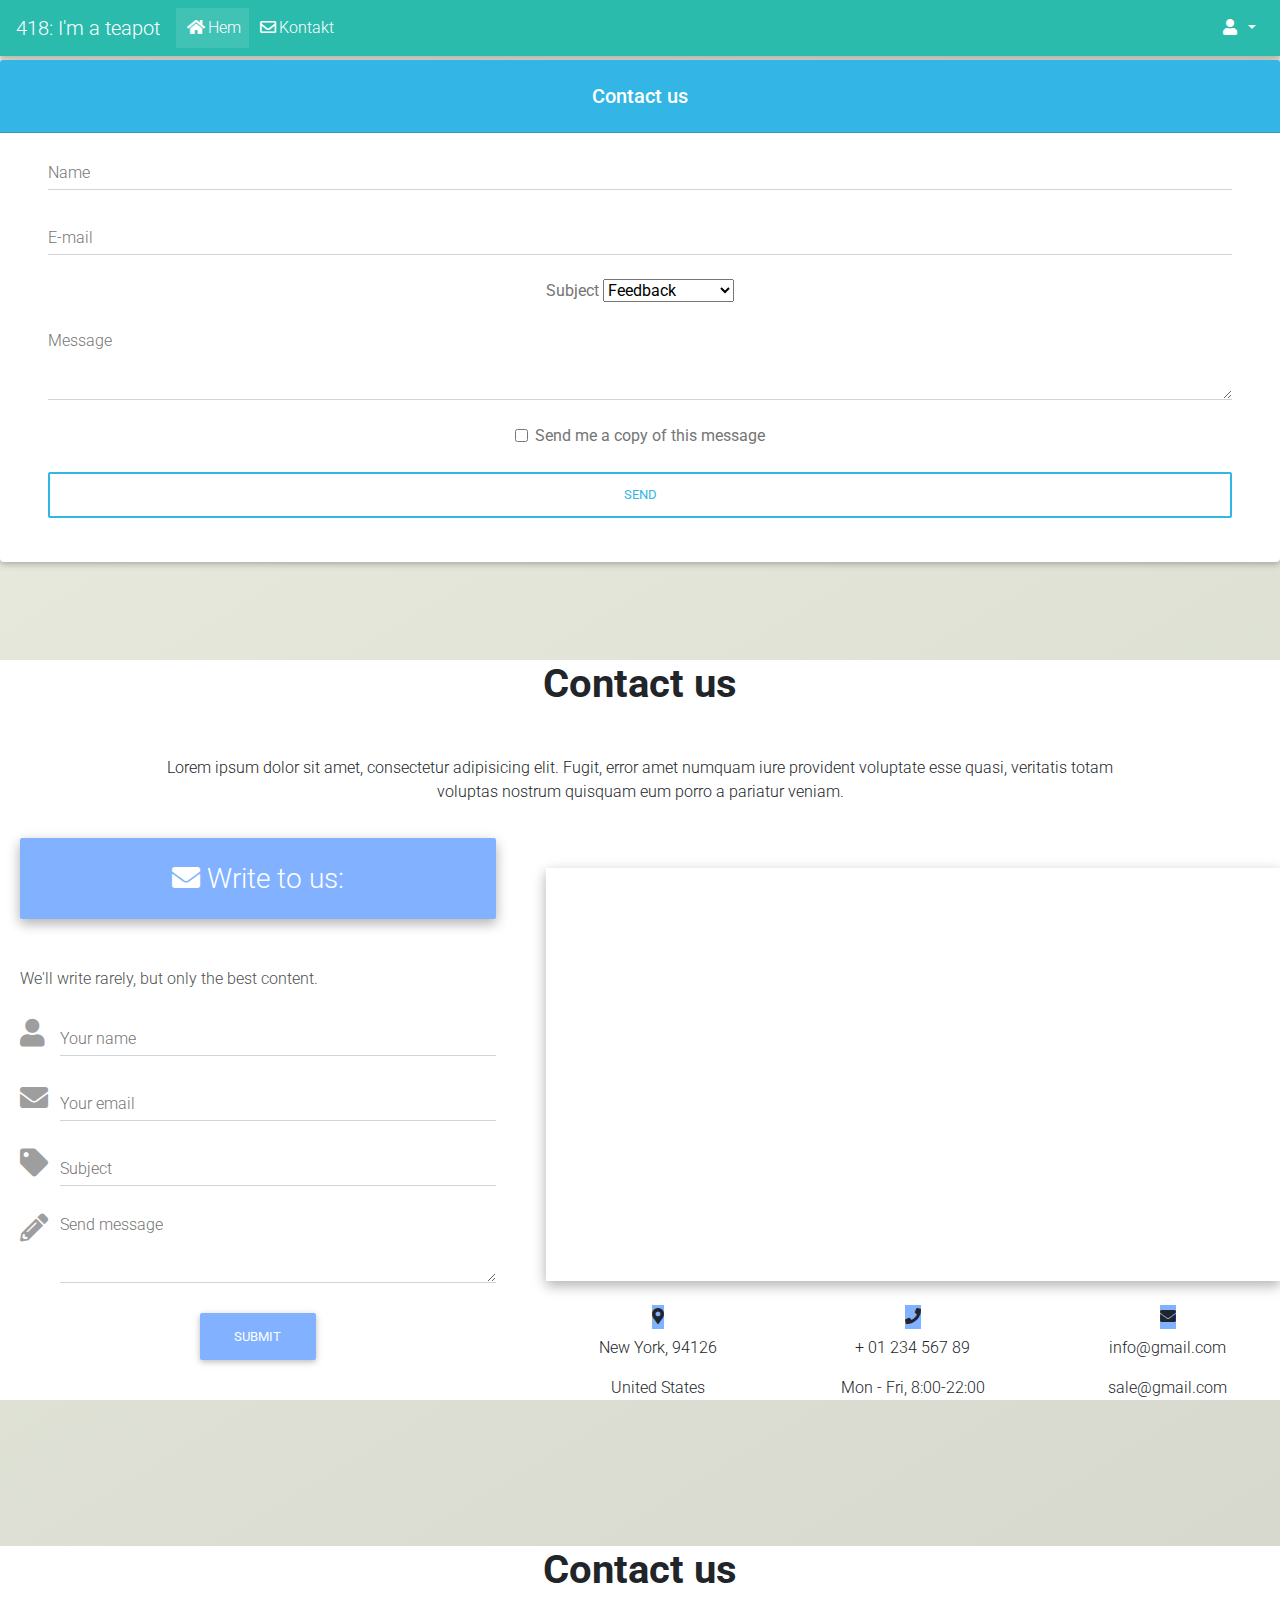
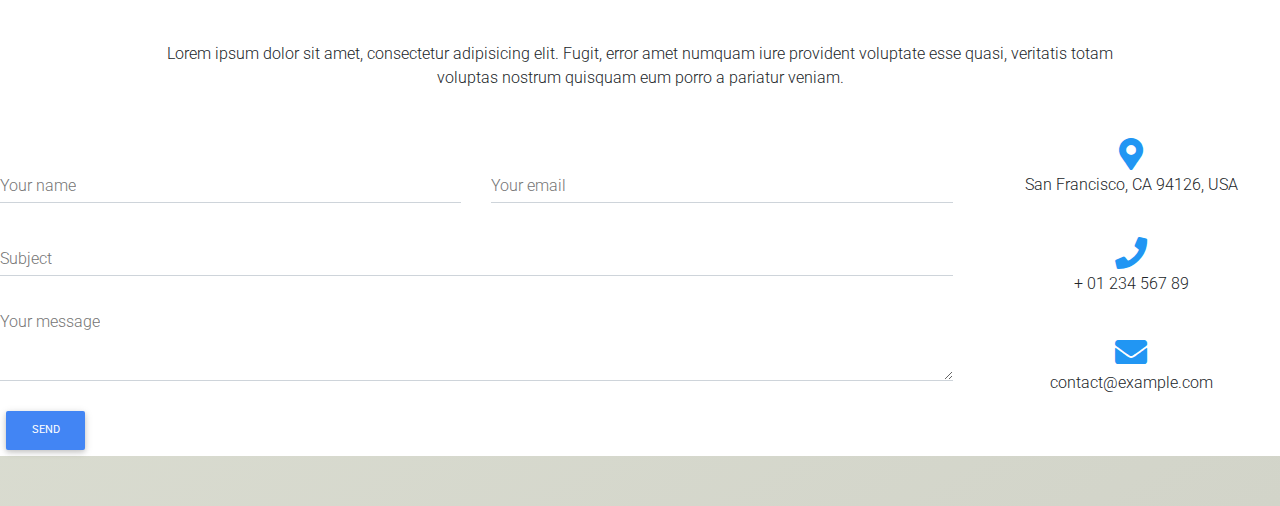
==== contact.html @ ad26745b "Contact förslag" ====
<!DOCTYPE html>

<html lang="en">
<head>
  <meta charset="UTF-8">
  <meta name="viewport" content="width=device-width, initial-scale=1, shrink-to-fit=no">
  <meta http-equiv="X-UA-Compatible" content="IE=edge, chrome=1"> 
  <title>418 I'm a teapot</title>
  <meta name="description" content="x">
  <meta name="author" content="Johanna Erlandsson">
  <link rel="icon" type="image/png" sizes="16x16" href="teapot.png"> 
 
  

<!-- mdboostrap-->

<title>Material Design for Bootstrap</title>

<!-- Font Awesome -->
<link rel="stylesheet" href="https://use.fontawesome.com/releases/v5.11.2/css/all.css">
<link rel="stylesheet" href="https://cdnjs.cloudflare.com/ajax/libs/font-awesome/4.7.0/css/font-awesome.min.css">
<!-- Google Fonts Roboto -->
<link rel="stylesheet" href="https://fonts.googleapis.com/css?family=Roboto:300,400,500,700&display=swap">
<!-- Bootstrap core CSS -->
<link rel="stylesheet" href="css/bootstrap.min.css">
<!-- Material Design Bootstrap -->
<link rel="stylesheet" href="css/mdb.min.css">
 <!-- My CSS -->
<link rel="stylesheet" href="main.css">
<link rel="stylesheet" href="css/style.css">
<!--style>
  body {
    background-color: #2e2e2e;
  }
  .text-poppy-red {
    color: #ef5350 !important;
  }
  .btn-poppy-red {
    background-color: #ef5350 !important;
  }
  .bg-poppy-red {
    background-color: #ef5350 !important;
  }
</style-->

</head>
<body>
  <!--Main Navigation-->
  <header>
  <!--Navbar -->
    <nav class="mb-1 navbar navbar-expand-lg navbar-dark default-color">
    <a class="navbar-brand" href="#">418: I'm a teapot</a>
    <button class="navbar-toggler" type="button" data-toggle="collapse" data-target="#navbarSupportedContent-333"
    aria-controls="navbarSupportedContent-333" aria-expanded="false" aria-label="Toggle navigation">
      <span class="navbar-toggler-icon"></span>
    </button>
    <div class="collapse navbar-collapse" id="navbarSupportedContent-333">
      <ul class="navbar-nav mr-auto">
        <li class="nav-item active">
          <a class="nav-link" href="inloggad.html" title="Hem"><i class="fas fa-home"></i>Hem
            <span class="sr-only">(current)</span>
          </a>
        </li>
        <li class="nav-item">
          <a class="nav-link" href="contact.html" title="Kontakt"><i class="far fa-envelope"></i>Kontakt</a>
        </li>
      </ul>
      <ul class="navbar-nav ml-auto nav-flex-icons">
        <li class="nav-item dropdown" title="Min profil">
          <a class="nav-link dropdown-toggle" id="navbarDropdownMenuLink-333" data-toggle="dropdown"
          aria-haspopup="true" aria-expanded="false">
            <i class="fas fa-user"></i>
          </a>
          <div class="dropdown-menu dropdown-menu-right dropdown-default"
          aria-labelledby="navbarDropdownMenuLink-333">
            <a class="dropdown-item" href="#">Action</a>
            <a class="dropdown-item" href="#">Another action</a>
            <a class="dropdown-item" href="index.html">Logga ut</a>
          </div>
        </li>
      </ul>
    </div>
    </nav>
<!--/.Navbar -->
  </header>
  <!--Main Navigation-->
  
  <!--Main layout-->
  <main>
  
  <!-- Material form contact -->
<div class="card">

  <h5 class="card-header info-color white-text text-center py-4">
      <strong>Contact us</strong>
  </h5>

  <!--Card content-->
  <div class="card-body px-lg-5 pt-0">

      <!-- Form -->
      <form class="text-center" style="color: #757575;" action="#!">

          <!-- Name -->
          <div class="md-form mt-3">
              <input type="text" id="materialContactFormName" class="form-control">
              <label for="materialContactFormName">Name</label>
          </div>

          <!-- E-mail -->
          <div class="md-form">
              <input type="email" id="materialContactFormEmail" class="form-control">
              <label for="materialContactFormEmail">E-mail</label>
          </div>

          <!-- Subject -->
          <span>Subject</span>
          <select class="mdb-select">
              <option value="" disabled>Choose option</option>
              <option value="1" selected>Feedback</option>
              <option value="2">Report a bug</option>
              <option value="3">Feature request</option>
              <option value="4">Feature request</option>
          </select>

          <!--Message-->
          <div class="md-form">
              <textarea id="materialContactFormMessage" class="form-control md-textarea" rows="3"></textarea>
              <label for="materialContactFormMessage">Message</label>
          </div>

          <!-- Copy -->
          <div class="form-check">
              <input type="checkbox" class="form-check-input" id="materialContactFormCopy">
              <label class="form-check-label" for="materialContactFormCopy">Send me a copy of this message</label>
          </div>

          <!-- Send button -->
          <button class="btn btn-outline-info btn-rounded btn-block z-depth-0 my-4 waves-effect" type="submit">Send</button>

      </form>
      <!-- Form -->

  </div>
</main>


<div style="height: 50px;"></div>

<main>
<!-- Section: Contact v.1 -->
<section class="my-5">

  <!-- Section heading -->
  <h2 class="h1-responsive font-weight-bold text-center my-5">Contact us</h2>
  <!-- Section description -->
  <p class="text-center w-responsive mx-auto pb-5">Lorem ipsum dolor sit amet, consectetur adipisicing elit.
    Fugit, error amet numquam iure provident voluptate esse quasi, veritatis totam voluptas nostrum quisquam
    eum porro a pariatur veniam.</p>

  <!-- Grid row -->
  <div class="row">

    <!-- Grid column -->
    <div class="col-lg-5 mb-lg-0 mb-4">

      <!-- Form with header -->
      <div class="card2">
        <div class="card-body">
          <!-- Header -->
          <div class="form-header blue accent-1">
            <h3 class="mt-2"><i class="fas fa-envelope"></i> Write to us:</h3>
          </div>
          <p class="dark-grey-text">We'll write rarely, but only the best content.</p>
          <!-- Body -->
          <div class="md-form">
            <i class="fas fa-user prefix grey-text"></i>
            <input type="text" id="form-name" class="form-control">
            <label for="form-name">Your name</label>
          </div>
          <div class="md-form">
            <i class="fas fa-envelope prefix grey-text"></i>
            <input type="text" id="form-email" class="form-control">
            <label for="form-email">Your email</label>
          </div>
          <div class="md-form">
            <i class="fas fa-tag prefix grey-text"></i>
            <input type="text" id="form-Subject" class="form-control">
            <label for="form-Subject">Subject</label>
          </div>
          <div class="md-form">
            <i class="fas fa-pencil-alt prefix grey-text"></i>
            <textarea id="form-text" class="form-control md-textarea" rows="3"></textarea>
            <label for="form-text">Send message</label>
          </div>
          <div class="text-center">
            <button class="btn btn-light-blue">Submit</button>
          </div>
        </div>
      </div>
      <!-- Form with header -->

    </div>
    <!-- Grid column -->

    <!-- Grid column -->
    <div class="col-lg-7">

      <!--Google map-->
      <div id="map-container-section" class="z-depth-1-half map-container-section mb-4" style="height: 400px">
        <iframe src="https://maps.google.com/maps?q=Manhatan&t=&z=15&ie=UTF8&iwloc=&output=embed" frameborder="0"
          style="border:0" allowfullscreen></iframe>
      </div>
      <!-- Buttons-->
      <div class="row text-center">
        <div class="col-md-4">
          <a class="btn-floating blue accent-1">
            <i class="fas fa-map-marker-alt"></i>
          </a>
          <p>New York, 94126</p>
          <p class="mb-md-0">United States</p>
        </div>
        <div class="col-md-4">
          <a class="btn-floating blue accent-1">
            <i class="fas fa-phone"></i>
          </a>
          <p>+ 01 234 567 89</p>
          <p class="mb-md-0">Mon - Fri, 8:00-22:00</p>
        </div>
        <div class="col-md-4">
          <a class="btn-floating blue accent-1">
            <i class="fas fa-envelope"></i>
          </a>
          <p>info@gmail.com</p>
          <p class="mb-0">sale@gmail.com</p>
        </div>
      </div>

    </div>
    <!-- Grid column -->

  </div>
  <!-- Grid row -->

</section>
<!-- Section: Contact v.1 -->
</main>

<div style="height: 50px;"></div>

<main>
<!-- Section: Contact v.2 -->
<section class="my-card">

  <!-- Section heading -->
  <h2 class="h1-responsive font-weight-bold text-center my-5">Contact us</h2>
  <!-- Section description -->
  <p class="text-center w-responsive mx-auto mb-5">Lorem ipsum dolor sit amet, consectetur adipisicing elit.
    Fugit, error amet numquam iure provident voluptate esse quasi, veritatis totam voluptas nostrum quisquam
    eum porro a pariatur veniam.</p>

  <!-- Grid row -->
  <div class="row">

    <!-- Grid column -->
    <div class="col-md-9 mb-md-0 mb-5">

      <form>

        <!-- Grid row -->
        <div class="row">

          <!-- Grid column -->
          <div class="col-md-6">
            <div class="md-form mb-0">
              <input type="text" id="contact-name" class="form-control">
              <label for="contact-name" class="">Your name</label>
            </div>
          </div>
          <!-- Grid column -->

          <!-- Grid column -->
          <div class="col-md-6">
            <div class="md-form mb-0">
              <input type="text" id="contact-email" class="form-control">
              <label for="contact-email" class="">Your email</label>
            </div>
          </div>
          <!-- Grid column -->

        </div>
        <!-- Grid row -->

        <!-- Grid row -->
        <div class="row">

          <!-- Grid column -->
          <div class="col-md-12">
            <div class="md-form mb-0">
              <input type="text" id="contact-Subject" class="form-control">
              <label for="contact-Subject" class="">Subject</label>
            </div>
          </div>
          <!-- Grid column -->

        </div>
        <!-- Grid row -->

        <!-- Grid row -->
        <div class="row">

          <!-- Grid column -->
          <div class="col-md-12">
            <div class="md-form">
              <textarea id="contact-message" class="form-control md-textarea" rows="3"></textarea>
              <label for="contact-message">Your message</label>
            </div>
          </div>
          <!-- Grid column -->

        </div>
        <!-- Grid row -->

      </form>

      <div class="text-center text-md-left">
        <a class="btn btn-primary btn-md">Send</a>
      </div>

    </div>
    <!-- Grid column -->

    <!-- Grid column -->
    <div class="col-md-3 text-center">
      <ul class="list-unstyled mb-0">
        <li>
          <i class="fas fa-map-marker-alt fa-2x blue-text"></i>
          <p>San Francisco, CA 94126, USA</p>
        </li>
        <li>
          <i class="fas fa-phone fa-2x mt-4 blue-text"></i>
          <p>+ 01 234 567 89</p>
        </li>
        <li>
          <i class="fas fa-envelope fa-2x mt-4 blue-text"></i>
          <p class="mb-0">contact@example.com</p>
        </li>
      </ul>
    </div>
    <!-- Grid column -->

  </div>
  <!-- Grid row -->

</section>
<!-- Section: Contact v.2 -->
</main>

<div style="height: 50px;"></div>

  
  
  <!--Footer-->
  <footer>
  
  </footer>
  <!--Footer-->
    <!-- End your project here-->
  
    <!-- jQuery -->
    <script type="text/javascript" src="js/jquery.min.js"></script>
    <!-- Bootstrap tooltips -->
    <script type="text/javascript" src="js/popper.min.js"></script>
    <!-- Bootstrap core JavaScript -->
    <script type="text/javascript" src="js/bootstrap.min.js"></script>
    <!-- MDB core JavaScript -->
    <script type="text/javascript" src="js/mdb.min.js"></script>
    <!-- Your custom scripts (optional) -->
    <script type="text/javascript"></script>
  
  </body>
</html>
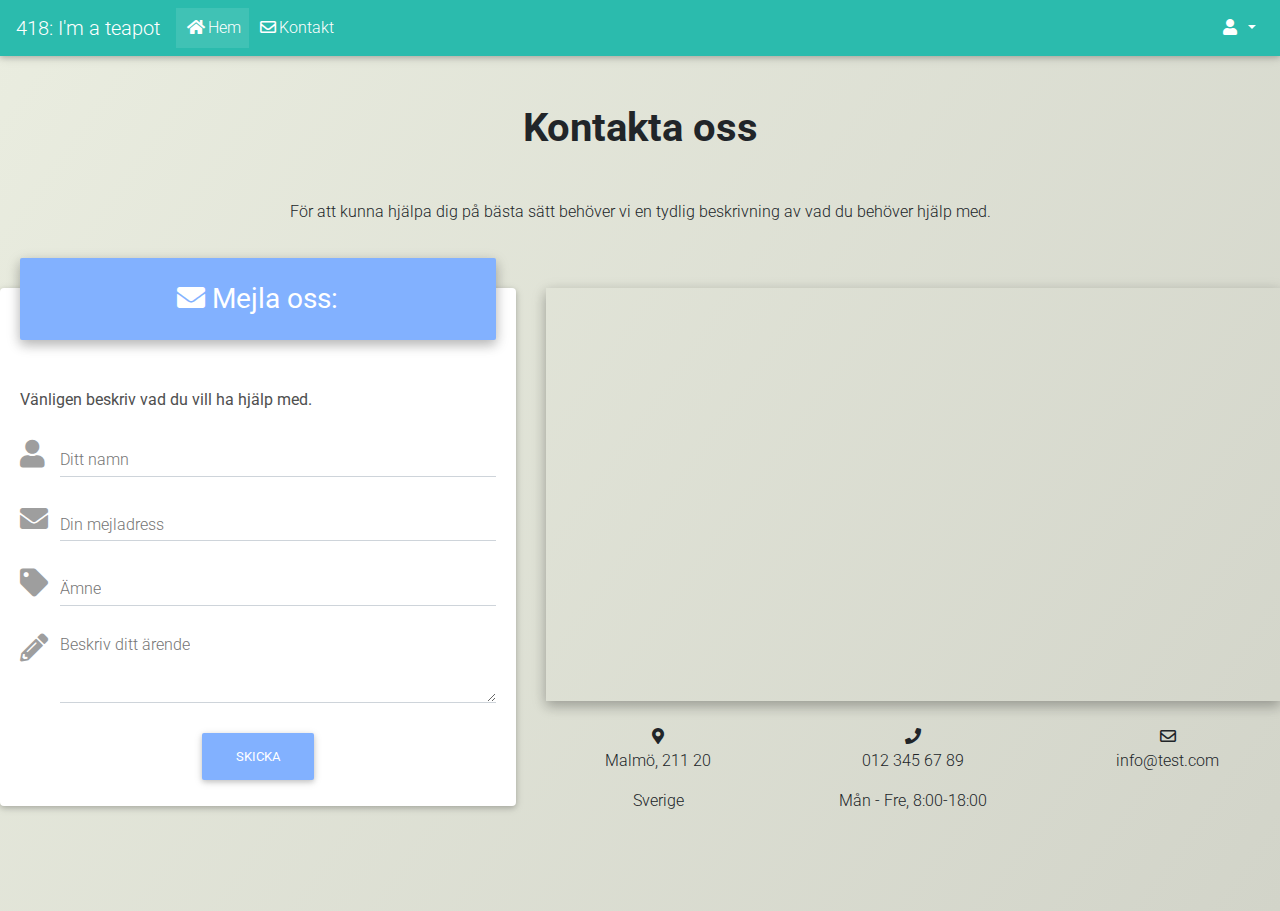
==== commit 4a91ba3f: "uppdaterad kontakta oss" ====
--- a/contact.html
+++ b/contact.html
@@ -28,20 +28,6 @@
  <!-- My CSS -->
 <link rel="stylesheet" href="main.css">
 <link rel="stylesheet" href="css/style.css">
-<!--style>
-  body {
-    background-color: #2e2e2e;
-  }
-  .text-poppy-red {
-    color: #ef5350 !important;
-  }
-  .btn-poppy-red {
-    background-color: #ef5350 !important;
-  }
-  .bg-poppy-red {
-    background-color: #ef5350 !important;
-  }
-</style-->
 
 </head>
 <body>
@@ -84,253 +70,148 @@
 <!--/.Navbar -->
   </header>
   <!--Main Navigation-->
-  
-  <!--Main layout-->
   <main>
-  
-  <!-- Material form contact -->
-<div class="card">
-
-  <h5 class="card-header info-color white-text text-center py-4">
-      <strong>Contact us</strong>
-  </h5>
-
-  <!--Card content-->
-  <div class="card-body px-lg-5 pt-0">
-
-      <!-- Form -->
-      <form class="text-center" style="color: #757575;" action="#!">
-
-          <!-- Name -->
-          <div class="md-form mt-3">
-              <input type="text" id="materialContactFormName" class="form-control">
-              <label for="materialContactFormName">Name</label>
-          </div>
-
-          <!-- E-mail -->
-          <div class="md-form">
-              <input type="email" id="materialContactFormEmail" class="form-control">
-              <label for="materialContactFormEmail">E-mail</label>
-          </div>
-
-          <!-- Subject -->
-          <span>Subject</span>
-          <select class="mdb-select">
-              <option value="" disabled>Choose option</option>
-              <option value="1" selected>Feedback</option>
-              <option value="2">Report a bug</option>
-              <option value="3">Feature request</option>
-              <option value="4">Feature request</option>
-          </select>
-
-          <!--Message-->
-          <div class="md-form">
-              <textarea id="materialContactFormMessage" class="form-control md-textarea" rows="3"></textarea>
-              <label for="materialContactFormMessage">Message</label>
-          </div>
-
-          <!-- Copy -->
-          <div class="form-check">
-              <input type="checkbox" class="form-check-input" id="materialContactFormCopy">
-              <label class="form-check-label" for="materialContactFormCopy">Send me a copy of this message</label>
-          </div>
-
-          <!-- Send button -->
-          <button class="btn btn-outline-info btn-rounded btn-block z-depth-0 my-4 waves-effect" type="submit">Send</button>
-
-      </form>
-      <!-- Form -->
-
-  </div>
-</main>
-
-
-<div style="height: 50px;"></div>
-
-<main>
-<!-- Section: Contact v.1 -->
-<section class="my-5">
-
-  <!-- Section heading -->
-  <h2 class="h1-responsive font-weight-bold text-center my-5">Contact us</h2>
-  <!-- Section description -->
-  <p class="text-center w-responsive mx-auto pb-5">Lorem ipsum dolor sit amet, consectetur adipisicing elit.
-    Fugit, error amet numquam iure provident voluptate esse quasi, veritatis totam voluptas nostrum quisquam
-    eum porro a pariatur veniam.</p>
-
-  <!-- Grid row -->
-  <div class="row">
-
+  <!-- Section: Contact v.1 -->
+    <section class="my-5">
+
+    <!-- Section heading -->
+    <h2 class="h1-responsive font-weight-bold text-center my-5">Kontakta oss</h2>
+    <!-- Section description -->
+    <p class="text-center w-responsive mx-auto pb-5">För att kunna hjälpa dig på bästa sätt 
+    behöver vi en tydlig beskrivning av vad du behöver hjälp med.</p>
+
+    <!-- Grid row -->
+    <div class="row">
+
+      <!-- Grid column -->
+      <div class="col-lg-5 mb-lg-0 mb-4">
+        <!-- Form with header -->
+        <div class="card">
+          <div class="card-body">
+            <!-- Header -->
+            <div class="form-header blue accent-1">
+              <h3 class="mt-2"><i class="fas fa-envelope"></i> Mejla oss:</h3>
+            </div>
+            <p class="dark-grey-text">Vänligen beskriv vad du vill ha hjälp med.</p>
+            <!-- Body -->
+            <div class="md-form">
+              <i class="fas fa-user prefix grey-text"></i>
+              <input type="text" id="form-name" class="form-control">
+              <label for="form-name">Ditt namn</label>
+            </div>
+            <div class="md-form">
+              <i class="fas fa-envelope prefix grey-text"></i>
+              <input type="text" id="form-email" class="form-control">
+              <label for="form-email">Din mejladress</label>
+            </div>
+            <div class="md-form">
+              <i class="fas fa-tag prefix grey-text"></i>
+              <input type="text" id="form-Subject" class="form-control">
+              <label for="form-Subject">Ämne</label>
+            </div>
+            <div class="md-form">
+              <i class="fas fa-pencil-alt prefix grey-text"></i>
+              <textarea id="form-text" class="form-control md-textarea" rows="3"></textarea>
+              <label for="form-text">Beskriv ditt ärende</label>
+            </div>
+            <div class="text-center">
+              <button class="btn btn-light-blue">Skicka</button>
+            </div>
+          </div>
+        </div>
+        <!-- Form with header -->
+
+      </div>
+      <!-- Grid column -->
+
+      <!-- Grid column -->
+      <div class="col-lg-7">
+
+        <!--Google map-->
+        <div id="map-container-section" class="z-depth-1-half map-container-section mb-4" style="height: 400px">
+          <!--iframe src="https://maps.google.com/maps?q=Manhatan&t=&z=15&ie=UTF8&iwloc=&output=embed" frameborder="0"
+          style="border:0" allowfullscreen></iframe-->
+          <!--iframe src="https://www.google.com/maps/embed?pb=!1m18!1m12!1m3!1d48376.39501495109!2d12.5657723660058!3d55.647844411024685!2m3!1f0!2f0!3f0!3m2!1i1024!2i768!4f13.1!3m3!1m2!1s0x465305a574c491ff%3A0xd3a905dfbd4888e5!2zTWFsbcO2!5e0!3m2!1ssv!2sse!4v1606817657756!5m2!1ssv!2sse" 
+          width="600" height="450" frameborder="0" style="border:0;" allowfullscreen="" aria-hidden="false" tabindex="0"></iframe-->
+          <iframe src="https://www.google.com/maps/embed?pb=!1m18!1m12!1m3!1d4501.836020684566!2d12.998178504210436!3d55.609899442023014!2m3!1f0!2f0!3f0!3m2!1i1024!2i768!4f13.1!3m3!1m2!1s0x4653a3fbe478e801%3A0xb97fde100fa8935c!2sMalm%C3%B6%20centralstation%2C%20211%2020%20Malm%C3%B6!5e0!3m2!1ssv!2sse!4v1606817786227!5m2!1ssv!2sse" 
+          width="600" height="450" frameborder="0" style="border:0;" allowfullscreen="" aria-hidden="false" tabindex="0"></iframe>
+        </div>
+        <!-- Buttons-->
+        <div class="row text-center">
+        <div class="col-md-4">
+          <!--a class="btn-floating blue accent-1"-->
+          <i class="fas fa-map-marker-alt"></i>
+          </a>
+          <p>Malmö, 211 20</p>
+          <p class="mb-md-0">Sverige</p>
+        </div>
+        <div class="col-md-4">
+          <!--a class="btn-floating blue accent-1"-->
+          <i class="fas fa-phone"></i>
+          </a>
+          <p>012 345 67 89</p>
+          <p class="mb-md-0">Mån - Fre, 8:00-18:00</p>
+        </div>
+        <div class="col-md-4">
+          <!--<a class="btn-floating blue accent-1"-->
+          <i class="far fa-envelope"></i>
+          </a>
+          <p>info@test.com</p>
+        </div>
+      </div>
+    </div>
     <!-- Grid column -->
-    <div class="col-lg-5 mb-lg-0 mb-4">
-
-      <!-- Form with header -->
-      <div class="card2">
-        <div class="card-body">
-          <!-- Header -->
-          <div class="form-header blue accent-1">
-            <h3 class="mt-2"><i class="fas fa-envelope"></i> Write to us:</h3>
-          </div>
-          <p class="dark-grey-text">We'll write rarely, but only the best content.</p>
-          <!-- Body -->
-          <div class="md-form">
-            <i class="fas fa-user prefix grey-text"></i>
-            <input type="text" id="form-name" class="form-control">
-            <label for="form-name">Your name</label>
-          </div>
-          <div class="md-form">
-            <i class="fas fa-envelope prefix grey-text"></i>
-            <input type="text" id="form-email" class="form-control">
-            <label for="form-email">Your email</label>
-          </div>
-          <div class="md-form">
-            <i class="fas fa-tag prefix grey-text"></i>
-            <input type="text" id="form-Subject" class="form-control">
-            <label for="form-Subject">Subject</label>
-          </div>
-          <div class="md-form">
-            <i class="fas fa-pencil-alt prefix grey-text"></i>
-            <textarea id="form-text" class="form-control md-textarea" rows="3"></textarea>
-            <label for="form-text">Send message</label>
-          </div>
-          <div class="text-center">
-            <button class="btn btn-light-blue">Submit</button>
-          </div>
-        </div>
-      </div>
-      <!-- Form with header -->
-
-    </div>
-    <!-- Grid column -->
-
-    <!-- Grid column -->
-    <div class="col-lg-7">
-
-      <!--Google map-->
-      <div id="map-container-section" class="z-depth-1-half map-container-section mb-4" style="height: 400px">
-        <iframe src="https://maps.google.com/maps?q=Manhatan&t=&z=15&ie=UTF8&iwloc=&output=embed" frameborder="0"
-          style="border:0" allowfullscreen></iframe>
-      </div>
-      <!-- Buttons-->
-      <div class="row text-center">
-        <div class="col-md-4">
-          <a class="btn-floating blue accent-1">
-            <i class="fas fa-map-marker-alt"></i>
-          </a>
-          <p>New York, 94126</p>
-          <p class="mb-md-0">United States</p>
-        </div>
-        <div class="col-md-4">
-          <a class="btn-floating blue accent-1">
-            <i class="fas fa-phone"></i>
-          </a>
-          <p>+ 01 234 567 89</p>
-          <p class="mb-md-0">Mon - Fri, 8:00-22:00</p>
-        </div>
-        <div class="col-md-4">
-          <a class="btn-floating blue accent-1">
-            <i class="fas fa-envelope"></i>
-          </a>
-          <p>info@gmail.com</p>
-          <p class="mb-0">sale@gmail.com</p>
-        </div>
-      </div>
-
-    </div>
-    <!-- Grid column -->
-
   </div>
   <!-- Grid row -->
-
 </section>
 <!-- Section: Contact v.1 -->
 </main>
 
-<div style="height: 50px;"></div>
-
+<!--
 <main>
-<!-- Section: Contact v.2 -->
 <section class="my-card">
-
-  <!-- Section heading -->
   <h2 class="h1-responsive font-weight-bold text-center my-5">Contact us</h2>
-  <!-- Section description -->
   <p class="text-center w-responsive mx-auto mb-5">Lorem ipsum dolor sit amet, consectetur adipisicing elit.
     Fugit, error amet numquam iure provident voluptate esse quasi, veritatis totam voluptas nostrum quisquam
     eum porro a pariatur veniam.</p>
-
-  <!-- Grid row -->
   <div class="row">
-
-    <!-- Grid column -->
     <div class="col-md-9 mb-md-0 mb-5">
-
       <form>
-
-        <!-- Grid row -->
         <div class="row">
-
-          <!-- Grid column -->
           <div class="col-md-6">
             <div class="md-form mb-0">
               <input type="text" id="contact-name" class="form-control">
               <label for="contact-name" class="">Your name</label>
             </div>
           </div>
-          <!-- Grid column -->
-
-          <!-- Grid column -->
           <div class="col-md-6">
             <div class="md-form mb-0">
               <input type="text" id="contact-email" class="form-control">
               <label for="contact-email" class="">Your email</label>
             </div>
           </div>
-          <!-- Grid column -->
-
-        </div>
-        <!-- Grid row -->
-
-        <!-- Grid row -->
+        </div>
         <div class="row">
-
-          <!-- Grid column -->
           <div class="col-md-12">
             <div class="md-form mb-0">
               <input type="text" id="contact-Subject" class="form-control">
               <label for="contact-Subject" class="">Subject</label>
             </div>
           </div>
-          <!-- Grid column -->
-
-        </div>
-        <!-- Grid row -->
-
-        <!-- Grid row -->
+        </div>
         <div class="row">
-
-          <!-- Grid column -->
           <div class="col-md-12">
             <div class="md-form">
               <textarea id="contact-message" class="form-control md-textarea" rows="3"></textarea>
               <label for="contact-message">Your message</label>
             </div>
           </div>
-          <!-- Grid column -->
-
-        </div>
-        <!-- Grid row -->
-
+        </div>
       </form>
-
       <div class="text-center text-md-left">
         <a class="btn btn-primary btn-md">Send</a>
       </div>
-
-    </div>
-    <!-- Grid column -->
-
-    <!-- Grid column -->
+    </div>
     <div class="col-md-3 text-center">
       <ul class="list-unstyled mb-0">
         <li>
@@ -347,14 +228,10 @@
         </li>
       </ul>
     </div>
-    <!-- Grid column -->
-
   </div>
-  <!-- Grid row -->
-
 </section>
-<!-- Section: Contact v.2 -->
 </main>
+-->
 
 <div style="height: 50px;"></div>
 
--- a/css/style.css
+++ b/css/style.css
@@ -1,5 +1,9 @@
+.body{
+    background-color: white;
+}
 .my-5{
-    background-color: white;
+    /*background-color: white;*/
+    margin: auto;
 }
 
 .form-header{
@@ -12,13 +16,6 @@
     -webkit-box-shadow: 0 5px 11px 0 rgba(0,0,0,0.18), 0 4px 15px 0 rgba(0,0,0,0.15);
     box-shadow: 0 5px 11px 0 rgba(0,0,0,0.18), 0 4px 15px 0 rgba(0,0,0,0.15);
 }
-
-.my-card{
-    background-color: white;
-    margin: auto;
-}
-
-
 .map-container-section {
     overflow:hidden;
     padding-bottom:56.25%;
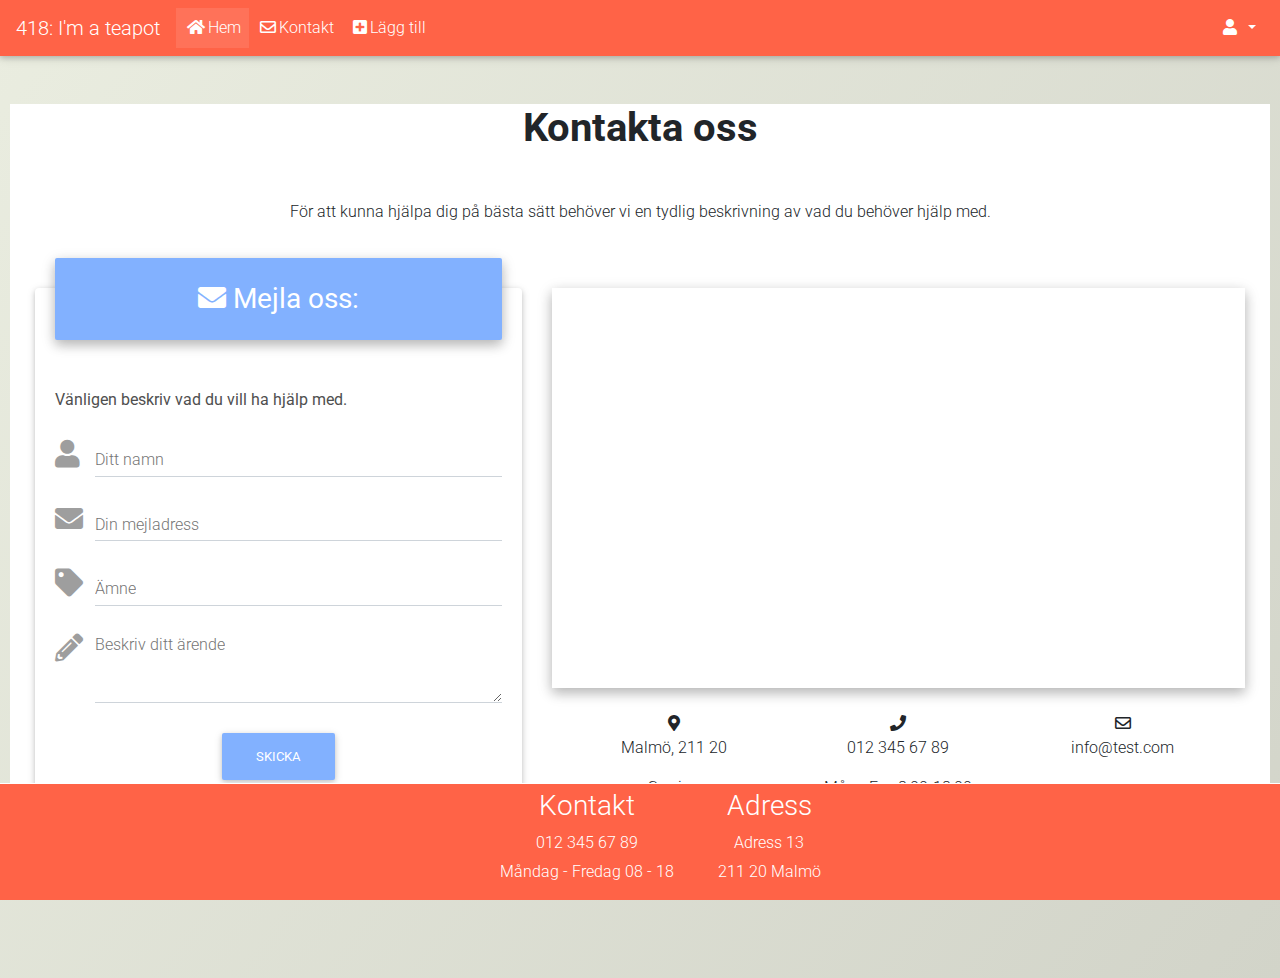
==== commit 716f8667: "uppdaterat länkar i index" ====
--- a/contact.html
+++ b/contact.html
@@ -7,48 +7,46 @@
   <meta http-equiv="X-UA-Compatible" content="IE=edge, chrome=1"> 
   <title>418 I'm a teapot</title>
   <meta name="description" content="x">
-  <meta name="author" content="Johanna Erlandsson">
-  <link rel="icon" type="image/png" sizes="16x16" href="teapot.png"> 
- 
-  
-
-<!-- mdboostrap-->
-
-<title>Material Design for Bootstrap</title>
-
-<!-- Font Awesome -->
-<link rel="stylesheet" href="https://use.fontawesome.com/releases/v5.11.2/css/all.css">
-<link rel="stylesheet" href="https://cdnjs.cloudflare.com/ajax/libs/font-awesome/4.7.0/css/font-awesome.min.css">
-<!-- Google Fonts Roboto -->
-<link rel="stylesheet" href="https://fonts.googleapis.com/css?family=Roboto:300,400,500,700&display=swap">
-<!-- Bootstrap core CSS -->
-<link rel="stylesheet" href="css/bootstrap.min.css">
-<!-- Material Design Bootstrap -->
-<link rel="stylesheet" href="css/mdb.min.css">
- <!-- My CSS -->
-<link rel="stylesheet" href="main.css">
-<link rel="stylesheet" href="css/style.css">
-
+  <meta name="author" content="Team 418: I'm a teapot">
+  <link rel="icon" type="image/png" sizes="16x16" href="kettle.png"> 
+
+  <!-- mdboostrap-->
+  <title>Material Design for Bootstrap</title>
+  <!-- Font Awesome -->
+  <link rel="stylesheet" href="https://use.fontawesome.com/releases/v5.11.2/css/all.css">
+  <link rel="stylesheet" href="https://cdnjs.cloudflare.com/ajax/libs/font-awesome/4.7.0/css/font-awesome.min.css">
+  <!-- Google Fonts Roboto -->
+  <link rel="stylesheet" href="https://fonts.googleapis.com/css?family=Roboto:300,400,500,700&display=swap">
+  <!-- Bootstrap core CSS -->
+  <link rel="stylesheet" href="css/bootstrap.min.css">
+  <!-- Material Design Bootstrap -->
+  <link rel="stylesheet" href="css/mdb.min.css">
+  <!-- My CSS -->
+  <link rel="stylesheet" href="main.css">
+  <link rel="stylesheet" href="css/style.css">
 </head>
 <body>
   <!--Main Navigation-->
   <header>
   <!--Navbar -->
-    <nav class="mb-1 navbar navbar-expand-lg navbar-dark default-color">
-    <a class="navbar-brand" href="#">418: I'm a teapot</a>
-    <button class="navbar-toggler" type="button" data-toggle="collapse" data-target="#navbarSupportedContent-333"
-    aria-controls="navbarSupportedContent-333" aria-expanded="false" aria-label="Toggle navigation">
+    <nav class="mb-1 navbar navbar-expand-lg navbar-dark">
+      <a class="navbar-brand" href="#">418: I'm a teapot</a>
+      <button class="navbar-toggler" type="button" data-toggle="collapse" data-target="#navbarSupportedContent-333"
+      aria-controls="navbarSupportedContent-333" aria-expanded="false" aria-label="Toggle navigation">
       <span class="navbar-toggler-icon"></span>
-    </button>
-    <div class="collapse navbar-collapse" id="navbarSupportedContent-333">
-      <ul class="navbar-nav mr-auto">
-        <li class="nav-item active">
-          <a class="nav-link" href="inloggad.html" title="Hem"><i class="fas fa-home"></i>Hem
+      </button>
+      <div class="collapse navbar-collapse" id="navbarSupportedContent-333">
+       <ul class="navbar-nav mr-auto">
+         <li class="nav-item active">
+           <a class="nav-link" href="inloggad.html" title="Hem"><i class="fas fa-home"></i>Hem
             <span class="sr-only">(current)</span>
           </a>
         </li>
         <li class="nav-item">
           <a class="nav-link" href="contact.html" title="Kontakt"><i class="far fa-envelope"></i>Kontakt</a>
+        </li>
+        <li class="nav-item">
+          <a class="nav-link" href="contact.html" title="Kontakt"><i class="fas fa-plus-square"></i>Lägg till</a>
         </li>
       </ul>
       <ul class="navbar-nav ml-auto nav-flex-icons">
@@ -167,80 +165,25 @@
 <!-- Section: Contact v.1 -->
 </main>
 
-<!--
-<main>
-<section class="my-card">
-  <h2 class="h1-responsive font-weight-bold text-center my-5">Contact us</h2>
-  <p class="text-center w-responsive mx-auto mb-5">Lorem ipsum dolor sit amet, consectetur adipisicing elit.
-    Fugit, error amet numquam iure provident voluptate esse quasi, veritatis totam voluptas nostrum quisquam
-    eum porro a pariatur veniam.</p>
-  <div class="row">
-    <div class="col-md-9 mb-md-0 mb-5">
-      <form>
-        <div class="row">
-          <div class="col-md-6">
-            <div class="md-form mb-0">
-              <input type="text" id="contact-name" class="form-control">
-              <label for="contact-name" class="">Your name</label>
-            </div>
-          </div>
-          <div class="col-md-6">
-            <div class="md-form mb-0">
-              <input type="text" id="contact-email" class="form-control">
-              <label for="contact-email" class="">Your email</label>
-            </div>
-          </div>
-        </div>
-        <div class="row">
-          <div class="col-md-12">
-            <div class="md-form mb-0">
-              <input type="text" id="contact-Subject" class="form-control">
-              <label for="contact-Subject" class="">Subject</label>
-            </div>
-          </div>
-        </div>
-        <div class="row">
-          <div class="col-md-12">
-            <div class="md-form">
-              <textarea id="contact-message" class="form-control md-textarea" rows="3"></textarea>
-              <label for="contact-message">Your message</label>
-            </div>
-          </div>
-        </div>
-      </form>
-      <div class="text-center text-md-left">
-        <a class="btn btn-primary btn-md">Send</a>
-      </div>
-    </div>
-    <div class="col-md-3 text-center">
-      <ul class="list-unstyled mb-0">
-        <li>
-          <i class="fas fa-map-marker-alt fa-2x blue-text"></i>
-          <p>San Francisco, CA 94126, USA</p>
-        </li>
-        <li>
-          <i class="fas fa-phone fa-2x mt-4 blue-text"></i>
-          <p>+ 01 234 567 89</p>
-        </li>
-        <li>
-          <i class="fas fa-envelope fa-2x mt-4 blue-text"></i>
-          <p class="mb-0">contact@example.com</p>
-        </li>
-      </ul>
-    </div>
+<div style="height: 100px;">
+
+</div>
+  <!--Footer-->
+  <footer class="footerLists">
+  <div>
+    <ul class="listFooter">
+      <li><h3>Kontakt</h3></li>
+      <li>012 345 67 89</li>
+      <li>Måndag - Fredag 08 - 18</li>
+    </ul>
+    <ul class="listFooter">
+      <li><h3>Adress</h3></li>
+      <li>Adress 13 </li>
+      <li>211 20 Malmö</li>
+    </ul>
   </div>
-</section>
-</main>
--->
-
-<div style="height: 50px;"></div>
-
-  
-  
-  <!--Footer-->
-  <footer>
-  
   </footer>
+
   <!--Footer-->
     <!-- End your project here-->
   
--- a/css/style.css
+++ b/css/style.css
@@ -1,11 +1,18 @@
 .body{
     background-color: white;
 }
+.mb-1{
+    background-color: tomato;
+}
 .my-5{
-    /*background-color: white;*/
-    margin: auto;
+    background-color: white;
+    margin: 10px;
 }
 
+.row{
+    margin: 10px;
+    padding-bottom: 10px;
+}
 .form-header{
     padding: 1rem;
     margin-top: -3.13rem;
@@ -28,4 +35,28 @@
     height:100%;
     width:100%;
     position:absolute;
-  }+  }
+
+  footer.footerLists{	
+	background: tomato;
+	/*color: #eaeaeb;*/
+	text-align: center;
+	width: 100%;
+	position: fixed;
+  	left: 0;
+  	bottom: 0;
+  	color: white;
+  	border-top-style: solid;
+  	border-top-width: 1px;
+  	/*border-color: white;*/
+}
+.listFooter{
+	list-style-type: none;
+	display: inline-block;
+}
+footer ul{
+	display: inline;
+}
+.listFooter li{
+	margin-top: 5px;
+}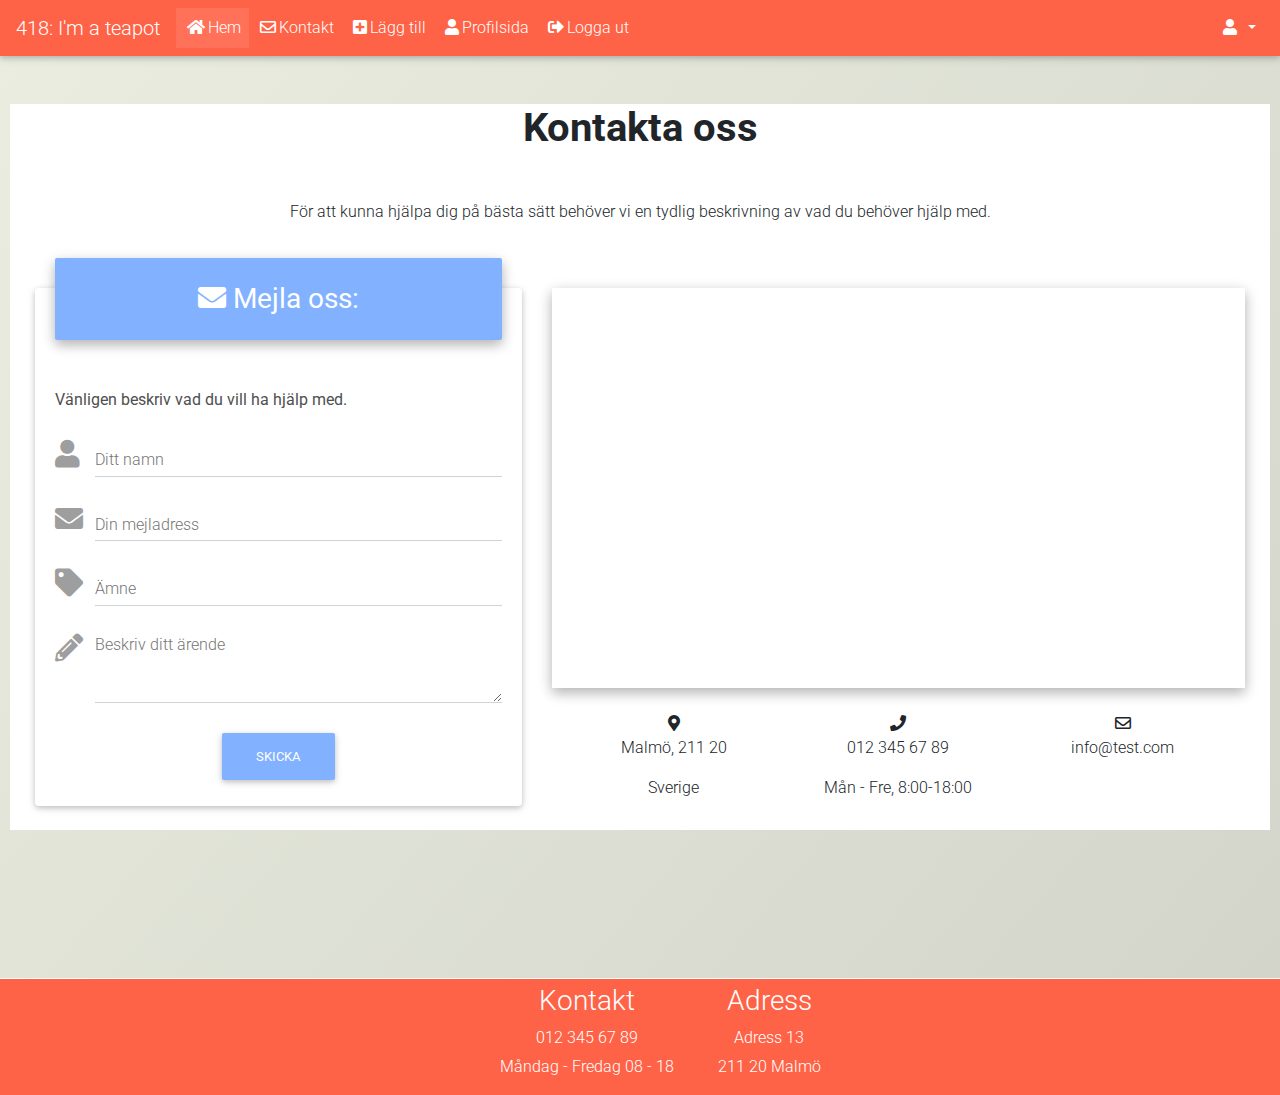
==== commit 9f04a64d: "Uppdaterat navbar och footer" ====
--- a/contact.html
+++ b/contact.html
@@ -2,7 +2,7 @@
 
 <html lang="en">
 <head>
-  <meta charset="UTF-8">
+  <meta charset="UTF-8" class="full-height">
   <meta name="viewport" content="width=device-width, initial-scale=1, shrink-to-fit=no">
   <meta http-equiv="X-UA-Compatible" content="IE=edge, chrome=1"> 
   <title>418 I'm a teapot</title>
@@ -10,8 +10,7 @@
   <meta name="author" content="Team 418: I'm a teapot">
   <link rel="icon" type="image/png" sizes="16x16" href="kettle.png"> 
 
-  <!-- mdboostrap-->
-  <title>Material Design for Bootstrap</title>
+
   <!-- Font Awesome -->
   <link rel="stylesheet" href="https://use.fontawesome.com/releases/v5.11.2/css/all.css">
   <link rel="stylesheet" href="https://cdnjs.cloudflare.com/ajax/libs/font-awesome/4.7.0/css/font-awesome.min.css">
@@ -46,8 +45,14 @@
           <a class="nav-link" href="contact.html" title="Kontakt"><i class="far fa-envelope"></i>Kontakt</a>
         </li>
         <li class="nav-item">
-          <a class="nav-link" href="contact.html" title="Kontakt"><i class="fas fa-plus-square"></i>Lägg till</a>
-        </li>
+          <a class="nav-link" href="#" title="Lägg till"><i class="fas fa-plus-square"></i>Lägg till</a>
+        </li>
+        <li class="nav-item">
+          <a class="nav-link" href="profil.html"><i class="fas fa-user"></i>Profilsida</a>
+        </li> 
+        <li class="nav-item">
+          <a class="nav-link" href="index.html"><i class="fas fa-sign-out-alt"></i></i>Logga ut</a>
+        </li> 
       </ul>
       <ul class="navbar-nav ml-auto nav-flex-icons">
         <li class="nav-item dropdown" title="Min profil">
@@ -57,9 +62,10 @@
           </a>
           <div class="dropdown-menu dropdown-menu-right dropdown-default"
           aria-labelledby="navbarDropdownMenuLink-333">
-            <a class="dropdown-item" href="#">Action</a>
-            <a class="dropdown-item" href="#">Another action</a>
-            <a class="dropdown-item" href="index.html">Logga ut</a>
+            <a class="dropdown-item" href="inloggad.html"><i class="fas fa-home"></i>Hem</a>
+            <a class="dropdown-item" href="profil.html"><i class="fas fa-user"></i>Profilsida</a>
+            <a class="dropdown-item" href="contact.html"><i class="far fa-envelope"></i>Kontakt</a>
+            <a class="dropdown-item" href="index.html"><i class="fas fa-sign-out-alt"></i>Logga ut</a>
           </div>
         </li>
       </ul>
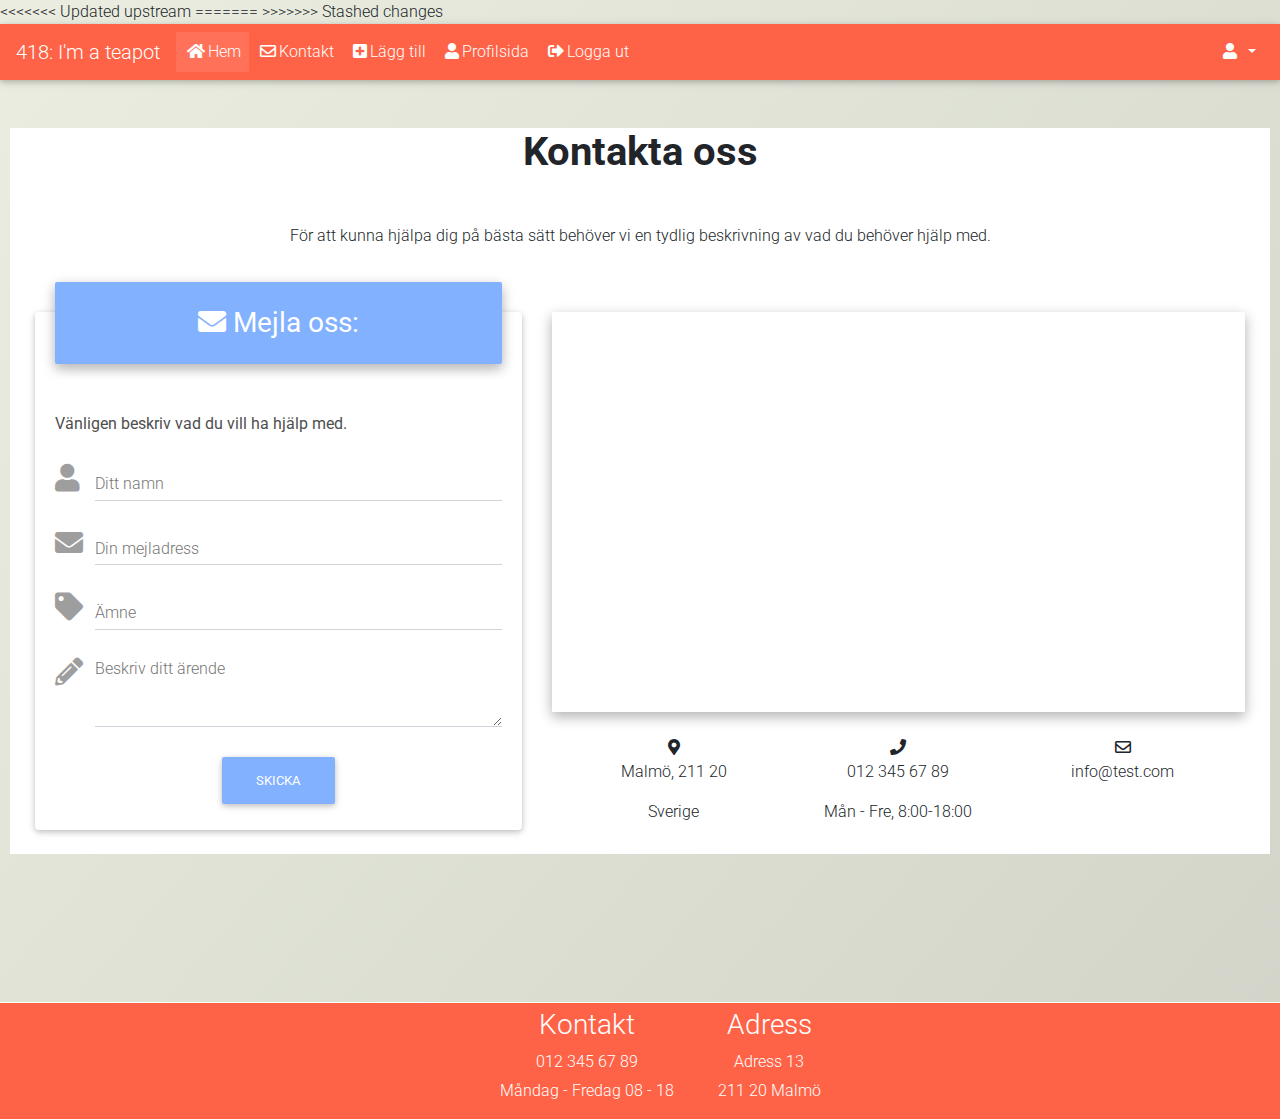
==== commit 371f2077: "Update contact.html" ====
--- a/contact.html
+++ b/contact.html
@@ -10,7 +10,12 @@
   <meta name="author" content="Team 418: I'm a teapot">
   <link rel="icon" type="image/png" sizes="16x16" href="kettle.png"> 
 
-
+<<<<<<< Updated upstream
+
+=======
+  <!-- mdboostrap-->
+  <!--<title>Material Design for Bootstrap</title>-->
+>>>>>>> Stashed changes
   <!-- Font Awesome -->
   <link rel="stylesheet" href="https://use.fontawesome.com/releases/v5.11.2/css/all.css">
   <link rel="stylesheet" href="https://cdnjs.cloudflare.com/ajax/libs/font-awesome/4.7.0/css/font-awesome.min.css">
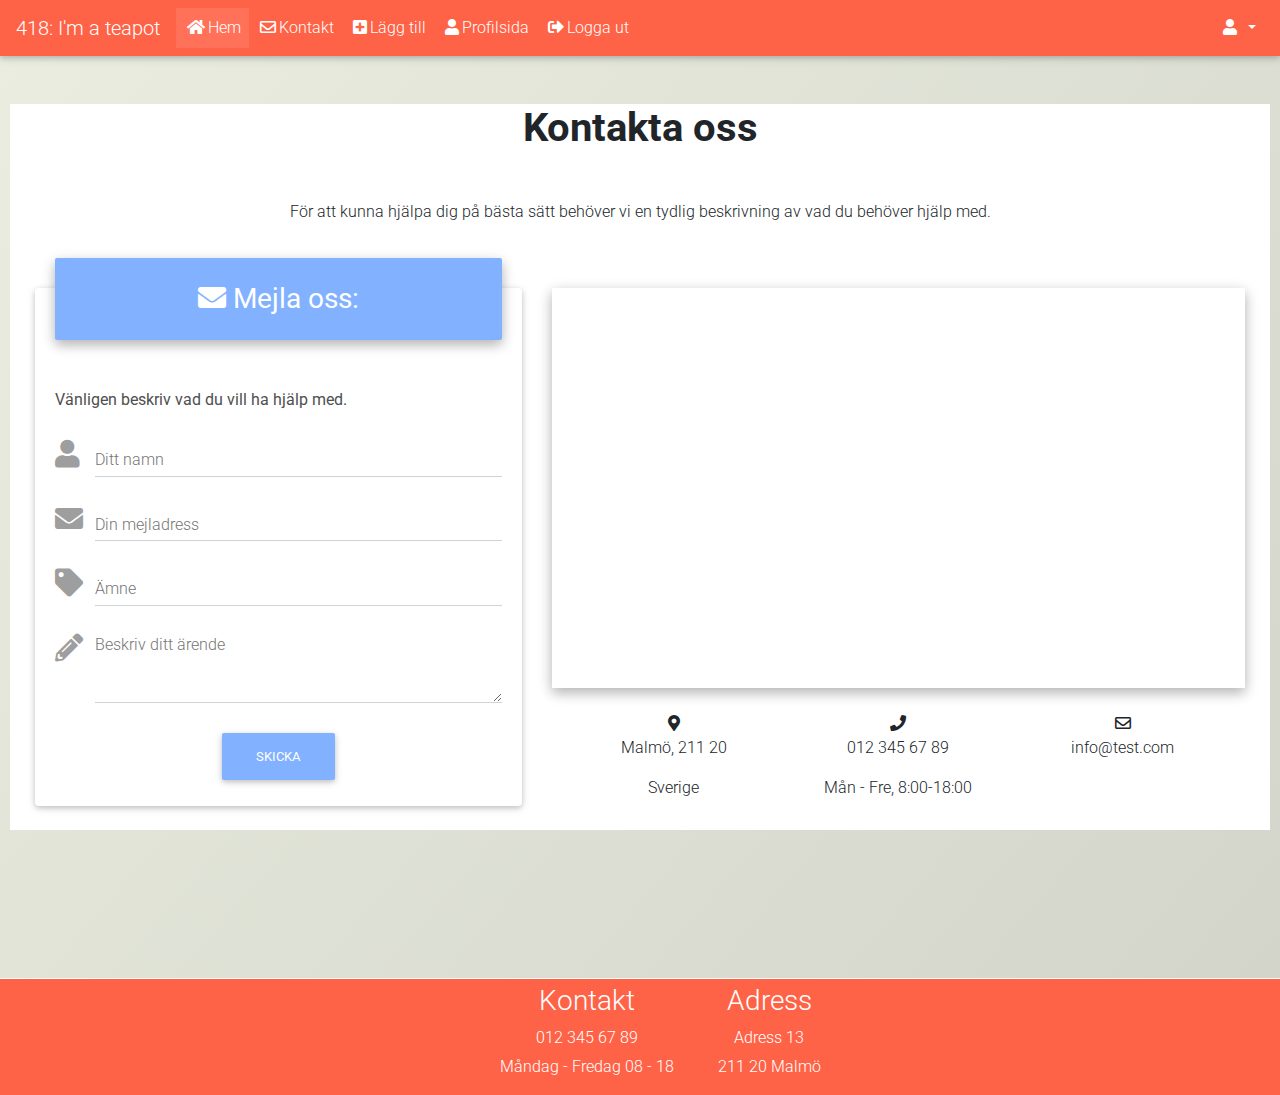
==== commit be52fe35: "Update contact.html" ====
--- a/contact.html
+++ b/contact.html
@@ -10,12 +10,6 @@
   <meta name="author" content="Team 418: I'm a teapot">
   <link rel="icon" type="image/png" sizes="16x16" href="kettle.png"> 
 
-<<<<<<< Updated upstream
-
-=======
-  <!-- mdboostrap-->
-  <!--<title>Material Design for Bootstrap</title>-->
->>>>>>> Stashed changes
   <!-- Font Awesome -->
   <link rel="stylesheet" href="https://use.fontawesome.com/releases/v5.11.2/css/all.css">
   <link rel="stylesheet" href="https://cdnjs.cloudflare.com/ajax/libs/font-awesome/4.7.0/css/font-awesome.min.css">
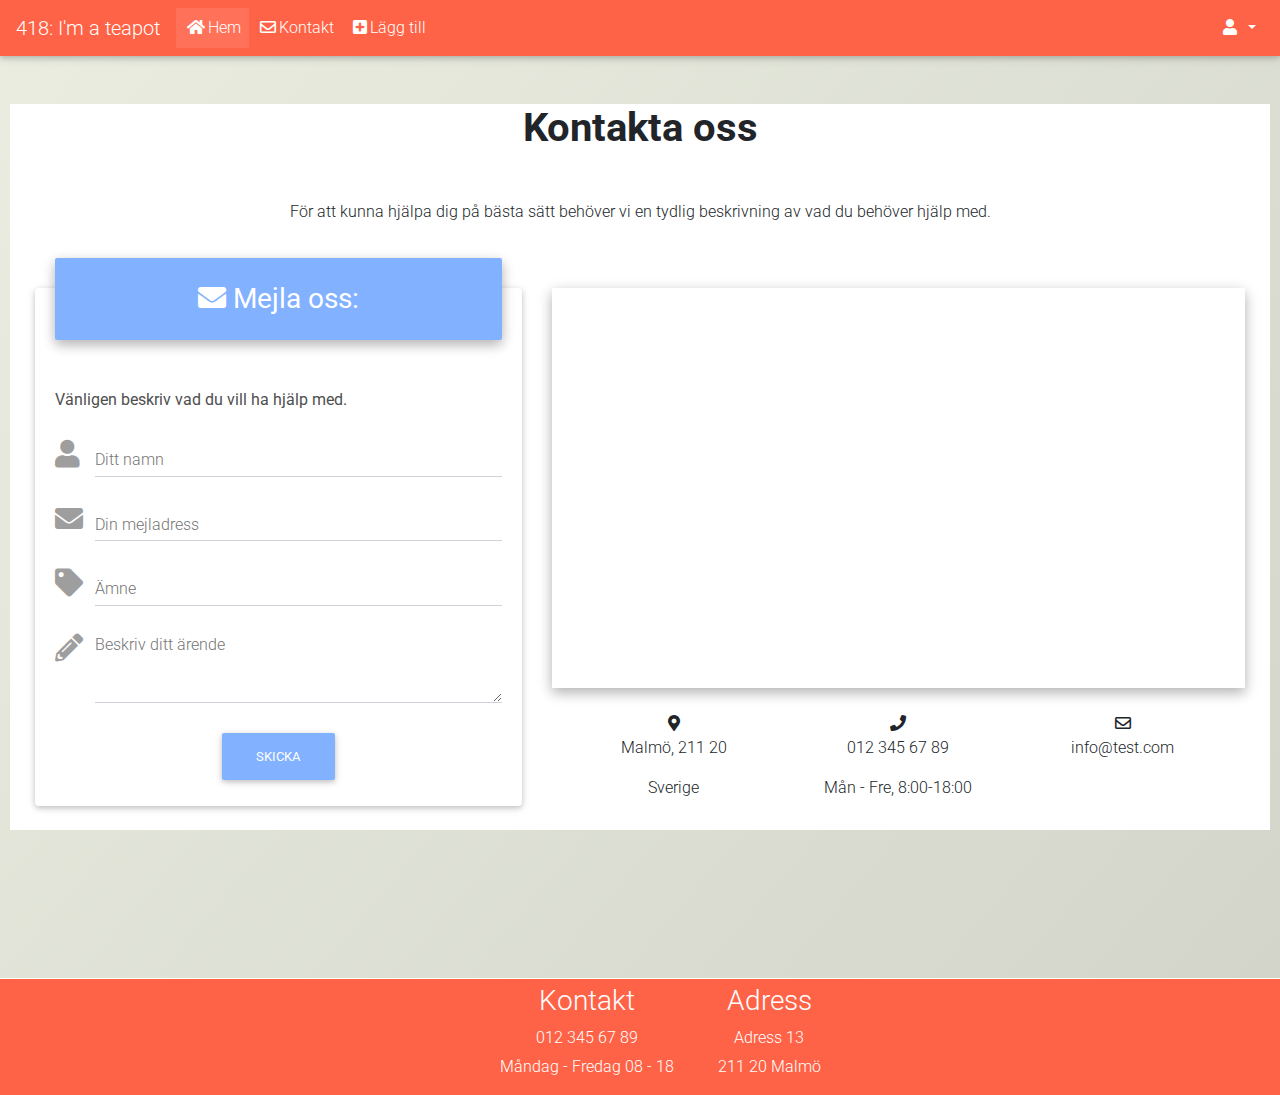
==== commit 9bbbd40d: "button uppdate" ====
--- a/contact.html
+++ b/contact.html
@@ -2,7 +2,7 @@
 
 <html lang="en">
 <head>
-  <meta charset="UTF-8" class="full-height">
+  <meta charset="UTF-8">
   <meta name="viewport" content="width=device-width, initial-scale=1, shrink-to-fit=no">
   <meta http-equiv="X-UA-Compatible" content="IE=edge, chrome=1"> 
   <title>418 I'm a teapot</title>
@@ -10,6 +10,8 @@
   <meta name="author" content="Team 418: I'm a teapot">
   <link rel="icon" type="image/png" sizes="16x16" href="kettle.png"> 
 
+  <!-- mdboostrap-->
+  <!--<title>Material Design for Bootstrap</title>-->
   <!-- Font Awesome -->
   <link rel="stylesheet" href="https://use.fontawesome.com/releases/v5.11.2/css/all.css">
   <link rel="stylesheet" href="https://cdnjs.cloudflare.com/ajax/libs/font-awesome/4.7.0/css/font-awesome.min.css">
@@ -44,14 +46,8 @@
           <a class="nav-link" href="contact.html" title="Kontakt"><i class="far fa-envelope"></i>Kontakt</a>
         </li>
         <li class="nav-item">
-          <a class="nav-link" href="#" title="Lägg till"><i class="fas fa-plus-square"></i>Lägg till</a>
-        </li>
-        <li class="nav-item">
-          <a class="nav-link" href="profil.html"><i class="fas fa-user"></i>Profilsida</a>
-        </li> 
-        <li class="nav-item">
-          <a class="nav-link" href="index.html"><i class="fas fa-sign-out-alt"></i></i>Logga ut</a>
-        </li> 
+          <a class="nav-link" href="contact.html" title="Kontakt"><i class="fas fa-plus-square"></i>Lägg till</a>
+        </li>
       </ul>
       <ul class="navbar-nav ml-auto nav-flex-icons">
         <li class="nav-item dropdown" title="Min profil">
@@ -61,10 +57,9 @@
           </a>
           <div class="dropdown-menu dropdown-menu-right dropdown-default"
           aria-labelledby="navbarDropdownMenuLink-333">
-            <a class="dropdown-item" href="inloggad.html"><i class="fas fa-home"></i>Hem</a>
-            <a class="dropdown-item" href="profil.html"><i class="fas fa-user"></i>Profilsida</a>
-            <a class="dropdown-item" href="contact.html"><i class="far fa-envelope"></i>Kontakt</a>
-            <a class="dropdown-item" href="index.html"><i class="fas fa-sign-out-alt"></i>Logga ut</a>
+            <a class="dropdown-item" href="#">Action</a>
+            <a class="dropdown-item" href="#">Another action</a>
+            <a class="dropdown-item" href="index.html">Logga ut</a>
           </div>
         </li>
       </ul>
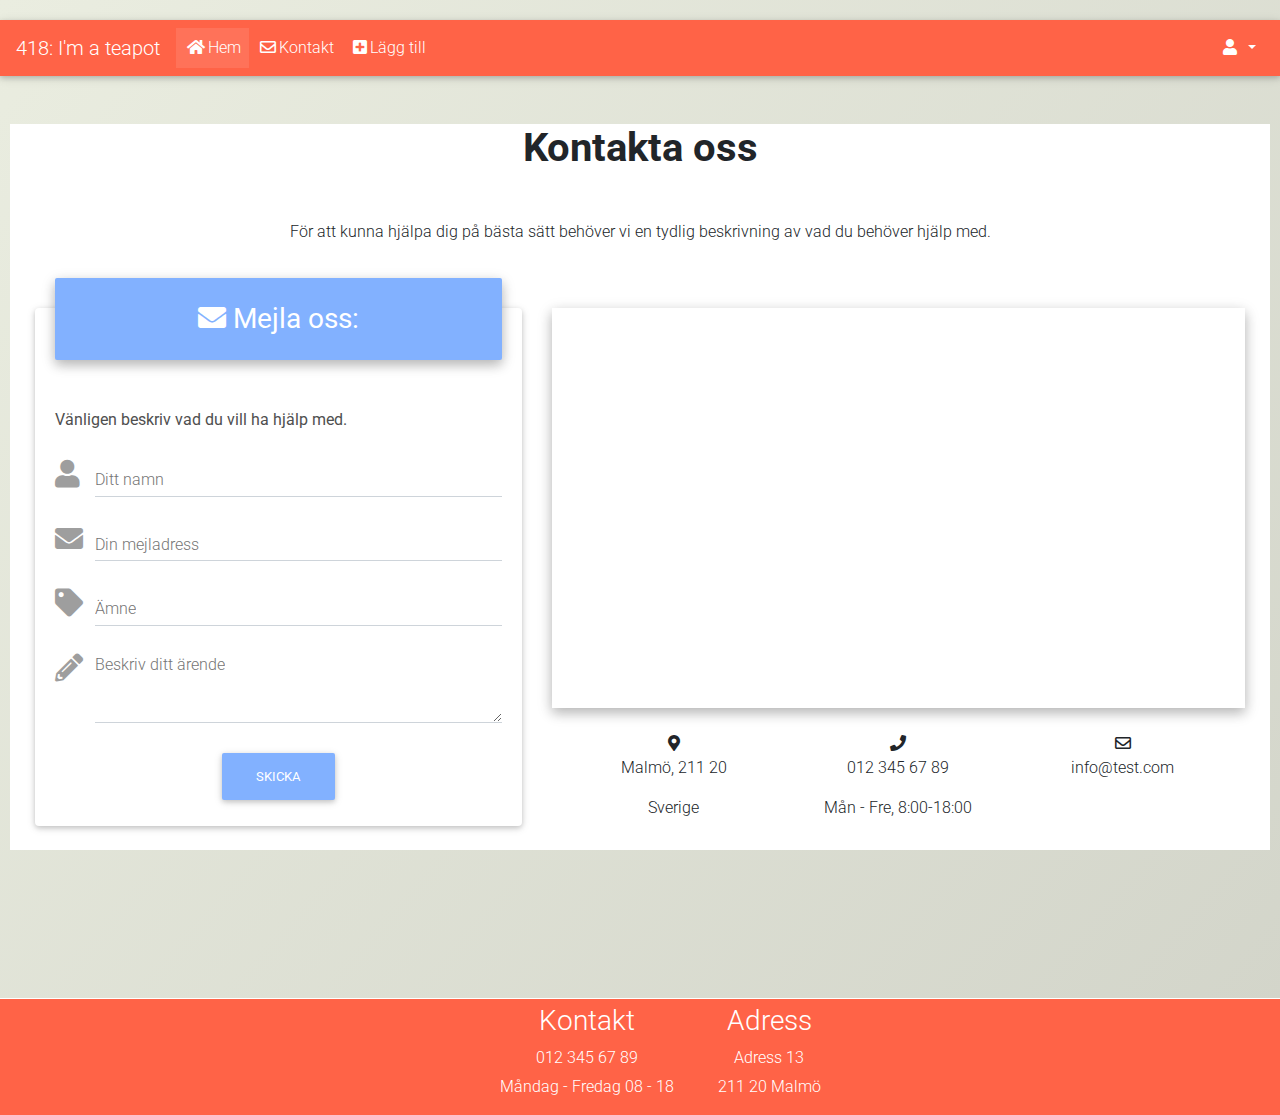
==== commit 245967d5: "Update contact.html" ====
--- a/contact.html
+++ b/contact.html
@@ -10,8 +10,7 @@
   <meta name="author" content="Team 418: I'm a teapot">
   <link rel="icon" type="image/png" sizes="16x16" href="kettle.png"> 
 
-  <!-- mdboostrap-->
-  <!--<title>Material Design for Bootstrap</title>-->
+
   <!-- Font Awesome -->
   <link rel="stylesheet" href="https://use.fontawesome.com/releases/v5.11.2/css/all.css">
   <link rel="stylesheet" href="https://cdnjs.cloudflare.com/ajax/libs/font-awesome/4.7.0/css/font-awesome.min.css">
--- a/css/style.css
+++ b/css/style.css
@@ -1,6 +1,184 @@
 .body{
+    font-family: 'Open Sans', sans-serif;
     background-color: white;
 }
+/*--- login/index.html---*/
+
+  
+  
+/*--- Profil---*/
+/*.fb-profile img.fb-image-lg {
+	z-index: 0;
+	width: 100%;
+	margin-bottom: 10px;
+	height: 250px;
+}
+.fb-image-profile {
+	margin: -90px 1120px 0px 600px;
+	z-index: 9;
+	width: 20%;
+	border-radius: 50%;
+}
+.adamoanna {
+	display: block;
+	margin-left: auto;
+	margin-right: auto;
+	padding-top: 100px;
+	width: 50%;
+}
+button.dela {
+	display: block;
+	margin-left: auto;
+	margin-right: auto;
+	border-radius: 81px;
+	background: #55b9f3;
+	box-shadow: -26px -26px 51px #4494c2, 26px 26px 51px #66deff;
+}*/
+
+
+/*--- Flöde ---*/
+
+body{margin-top:20px;}
+ Social feed
+.social-feed-separated .social-feed-box {
+  margin-left: 62px;
+}
+.social-feed-separated .social-avatar {
+  float: left;
+  padding: 0;
+}
+.social-feed-separated .social-avatar img {
+  width: 52px;
+  height: 52px;
+  border: 1px solid #e7eaec;
+}
+.social-feed-separated .social-feed-box .social-avatar {
+  padding: 15px 15px 0 15px;
+  float: none;
+}
+.social-feed-box {
+  padding: 15px;
+  border: 1px solid #e7eaec;
+  background: #fff;
+  margin-bottom: 15px;
+}
+.article .social-feed-box {
+  margin-bottom: 0;
+  border-bottom: none;
+}
+.article .social-feed-box:last-child {
+  margin-bottom: 0;
+  border-bottom: 1px solid #e7eaec;
+}
+.article .social-feed-box p {
+  font-size: 13px;
+  line-height: 18px;
+}
+.social-action {
+  margin: 15px;
+}
+.social-avatar {
+  padding: 15px 15px 0 15px;
+}
+.social-comment .social-comment {
+  margin-left: 45px;
+}
+.social-avatar img {
+  height: 40px;
+  width: 40px;
+  margin-right: 10px;
+}
+.social-avatar .media-body a {
+  font-size: 14px;
+  display: block;
+}
+.social-body {
+  padding: 15px;
+}
+.social-body img {
+  margin-bottom: 10px;
+}
+.social-footer {
+  border-top: 1px solid #e7eaec;
+  padding: 10px 15px;
+  background: #f9f9f9;
+}
+.social-footer .social-comment img {
+  width: 32px;
+  margin-right: 10px;
+}
+.social-comment:first-child {
+  margin-top: 0;
+}
+.social-comment {
+  margin-top: 15px;
+}
+.social-comment textarea {
+  font-size: 12px;
+}
+
+
+}
+.form-control, .single-line {
+    background-color: #FFFFFF;
+    background-image: none;
+    border: 1px solid #e5e6e7;
+    border-radius: 1px;
+    color: inherit;
+    display: block;
+    padding: 6px 12px;
+    transition: border-color 0.15s ease-in-out 0s, box-shadow 0.15s ease-in-out 0s;
+    width: 100%;
+    font-size: 14px;
+}
+
+
+.ibox {
+  clear: both;
+  margin-bottom: 25px;
+  margin-top: 0;
+  padding: 0;
+}
+.ibox.collapsed .ibox-content {
+  display: none;
+}
+.ibox.collapsed .fa.fa-chevron-up:before {
+  content: "\f078";
+}
+.ibox.collapsed .fa.fa-chevron-down:before {
+  content: "\f077";
+}
+.ibox:after,
+.ibox:before {
+  display: table;
+}
+.ibox-title {
+  -moz-border-bottom-colors: none;
+  -moz-border-left-colors: none;
+  -moz-border-right-colors: none;
+  -moz-border-top-colors: none;
+  background-color: #ffffff;
+  border-color: #e7eaec;
+  border-image: none;
+  border-style: solid solid none;
+  border-width: 3px 0 0;
+  color: inherit;
+  margin-bottom: 0;
+  padding: 14px 15px 7px;
+  min-height: 48px;
+}
+.ibox-content {
+  background-color: #ffffff;
+  color: inherit;
+  padding: 15px 20px 20px 20px;
+  border-color: #e7eaec;
+  border-image: none;
+  border-style: solid solid none;
+  border-width: 1px 0;
+}
+
+
+/*--- Contact ---*/
 .mb-1{
     background-color: tomato;
 }
@@ -37,6 +215,28 @@
     position:absolute;
   }
 
+/*--- Footer ---*/
+/*inloggad/flöde*/
+  .footer {
+    position: relative;
+    left: 0;
+    bottom: 0;
+    width: 100%;
+    background-color: #2bbbad;
+    color: white;
+    text-align: center;
+    font-size: 90%;
+    padding: 10px 15px;
+  }
+  .ibox-footer {
+    color: inherit;
+    border-top: 1px solid #e7eaec;
+    font-size: 90%;
+    background: #ffffff;
+    padding: 10px 15px;
+  }
+
+  /*contact.html*/
   footer.footerLists{	
 	background: tomato;
 	/*color: #eaeaeb;*/
@@ -59,4 +259,17 @@
 }
 .listFooter li{
 	margin-top: 5px;
+}
+
+@media (max-width:768px) {
+	.fb-profile-text>h1 {
+		font-weight: 700;
+		font-size: 16px;
+		text-align: center;
+	}
+	.fb-image-profile {
+		margin: -45px 10px 0px 25px;
+		z-index: 9;
+		width: 20%;
+	}
 }